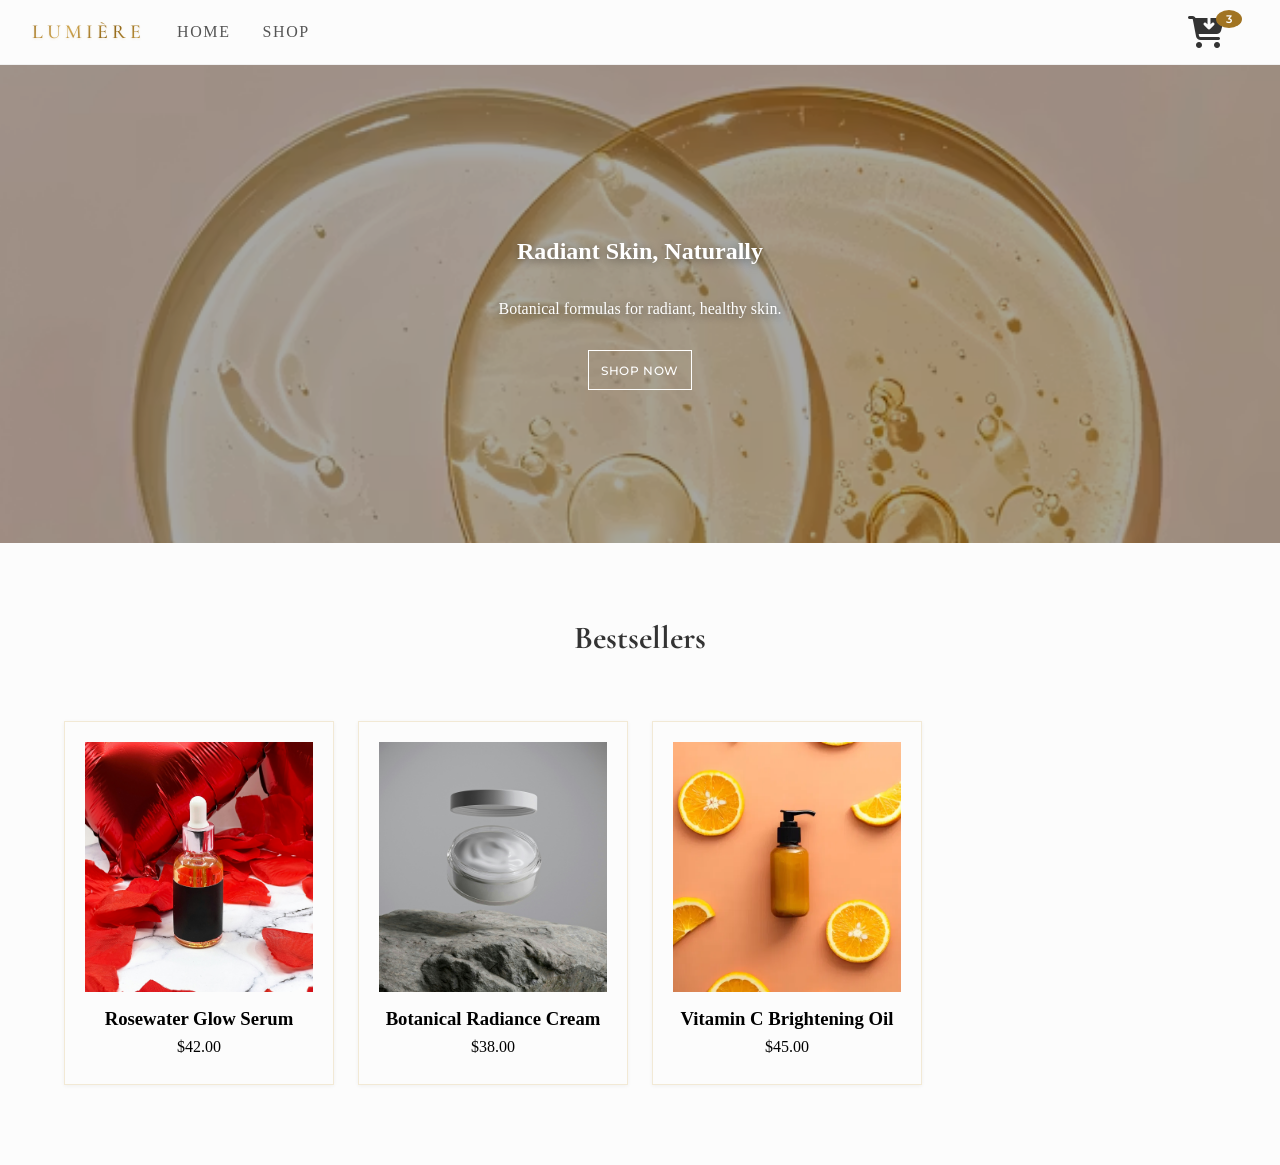
==== index.html @ 6f9b5c1b "Rename home.html to index.html" ====
<!DOCTYPE html>
<html lang="en">
<head>
  <meta charset="UTF-8">
  <meta name="viewport" content="width=device-width, initial-scale=1.0">
  <title>Lumière | Home</title>
  <link rel="stylesheet" href="styles/style.css">
  <link rel="stylesheet" href="https://cdnjs.cloudflare.com/ajax/libs/font-awesome/6.5.1/css/all.min.css">
</head>
<body>
  <header>
    <div class="header-left-group">
      <a href="home.html" class="logo">LUMIÈRE</a>
      <nav>
        <a href="home.html">Home</a>
        <a href="shop.html">Shop</a>
      </nav>
    </div>
   <a href="checkout.html">
      <i class="fa-solid fa-cart-arrow-down cart-icon"></i>
      <span class="cart-count js-cart-count">0</span>
    </a>
  </header>

  <section class="hero">
    <h1>Radiant Skin, Naturally</h1>
    <p>Botanical formulas for radiant, healthy skin.</p>
    <a href="shop.html" class="add-button">Shop Now</a>
  </section>

  <section class="featured-section">
    <h2 class="section-title">Bestsellers</h2>
    <div class="products-grid">
      <div class="product-container">
        <img src="images/serum.jpg" alt="Rosewater Glow Serum">
        <h3>Rosewater Glow Serum</h3>
        <p>$42.00</p>
      </div>

      <div class="product-container">
        <img src="images/cream.jpg" alt="Botanical Radiance Cream">
        <h3>Botanical Radiance Cream</h3>
        <p>$38.00</p>
      </div>

      <div class="product-container">
        <img src="images/oil.jpg" alt="Vitamin C Brightening Oil">
        <h3>Vitamin C Brightening Oil</h3>
        <p>$45.00</p>
      </div>
    </div>
  </section>
  <script type="module" src="/data/cart.js"></script>
</body>
</html>
---- styles/style.css ----
@import url('https://fonts.googleapis.com/css2?family=Cormorant+Garamond:wght@500;600&family=Montserrat:wght@400;500;600&display=swap');

body {
  background-color: #fcfcfc; 
  margin: 0;
}

header {
  display: flex;
  justify-content: space-between;
  align-items: center;
  padding: 1rem 2rem;
  border-bottom: 1px solid #f0f0f0; 
  gap: 2rem;
}

header a[href="checkout.html"] {
  position: relative;
  display: inline-flex;
  align-items: center;
  overflow: visible;
  text-decoration: none;
}

header a[href="checkout.html"]:focus-visible {
  outline: 2px solid #a17422;
  outline-offset: 3px;
}

.logo {
  font-family: 'Cormorant Garamond', serif;
  font-size: 1.25rem;          
  font-weight: 500;
  letter-spacing: 0.2em;      
  text-transform: uppercase;
  line-height: 1;              
  margin: 0;                  
  background: linear-gradient(135deg, #a17422, #d1a751, #916616, #c59b43);
  -webkit-background-clip: text;
  -webkit-text-fill-color: transparent;
  filter: drop-shadow(0px 1px 1px rgba(161, 116, 34, 0.15)); 
  cursor: pointer;
  text-decoration: none;
}


nav {
  display: flex;
  align-items: center;
  gap: 2rem;
}

nav a {
  text-decoration: none;
  text-transform: uppercase;
  letter-spacing: 0.1em;
  font-weight: 500;
  color: #555;
  transition: color 0.2s ease;
}

nav a:hover {
  color: #a17422;
}

nav a:focus-visible,
.logo:focus-visible {
  outline: 2px solid #a17422;
  outline-offset: 3px;
}

.cart-icon {
  font-size: 2rem;
  color: #333;
  cursor: pointer;
  margin-right: 1.5rem;
  display: inline-block; 
  line-height: 1;
}

.cart-icon:focus-visible {
  outline: 2px solid #a17422;
  outline-offset: 3px;
}

.cart-count {
  position: absolute;
  top: -6px;
  right: 6px;
  background-color: #a17422;
  color: #fff;
  font-family: 'Montserrat', sans-serif;
  font-size: 11px;
  font-weight: 600;
  min-width: 18px;
  height: 18px;
  line-height: 18px;
  text-align: center;
  padding: 0 4px;
  border-radius: 50%;
  z-index: 10;
}


.products-grid {
  display: grid;
  grid-template-columns: repeat(auto-fill, minmax(250px, 1fr));
  gap: 1.5rem; 
  padding: 2rem;
}

.product-container {
  border: 1px solid rgba(226, 203, 153, 0.4);
  border-radius: 0;
  padding: 1.25rem;
  box-shadow: 0 1px 4px rgba(0,0,0,0.05);
  display: flex;
  flex-direction: column;
  min-width: 0;
  transition: box-shadow 0.25s ease, transform 0.25s ease;
}

.product-container:hover {
  box-shadow: 0 6px 20px rgba(0,0,0,0.08);
  transform: translateY(-3px);
}

.product-container img {
  width: 100%;
  height: 250px;
  object-fit: cover;
  border-radius: 0;
  margin-bottom: 1rem;
  transition: transform 0.4s ease;
}

.product-container:hover img {
  transform: scale(1.03);
}

.product-container h3, 
.product-container p {
  margin: 0 0 0.5rem 0;
}

.purchase-controls {
  display: flex;
  align-items: center;
  gap: 12px;     
  width: 100%;
  min-width: 0;
  margin-top: auto;
  padding-top: 0.5rem;
}


.qty-container {
  display: flex;
  align-items: center;
  gap: 8px;
  font-family: 'Montserrat', sans-serif;
}

.qty-container label {
  font-size: 0.75rem;
  letter-spacing: 0.1em;
  color: #777;
  text-transform: uppercase;
  margin-bottom: 0; 
}

.lumiere-select {
  height: 40px; 
  padding: 0;
  font-size: 0.85rem;
  border: 1px solid #ccc;
  border-radius: 0; 
  background-color: #fff;
  cursor: pointer;
  min-width: 90px;
  box-sizing: border-box; 
  transition: border-color 0.2s ease;

  display: inline-flex;
  flex-direction: row;
  align-items: center;
  justify-content: space-between;
}

.lumiere-select:focus-within {
  border-color: #a17422;
}

.stepper-btn {
  background: none;
  border: none;
  height: 100%;
  width: 28px;
  font-family: 'Montserrat', sans-serif;
  font-size: 1rem;
  color: #111;
  cursor: pointer;
  display: flex;
  align-items: center;
  justify-content: center;
  transition: background-color 0.15s ease;
}

.stepper-btn:hover {
  background-color: #f5f5f5;
}

.stepper-btn:focus-visible {
  outline: 2px solid #a17422;
  outline-offset: -2px;
}

.stepper-btn:disabled {
  color: #ccc;
  cursor: not-allowed;
  background-color: transparent;
}

.stepper-val {
  font-size: 0.85rem;
  font-weight: 500;
  color: #111;
  user-select: none;
  padding: 0 4px;
  text-align: center;
}


.add-button {
  font-family: 'Montserrat', sans-serif;
  background-color: transparent;
  color: #111111;
  border: 1px solid #111111;
  border-radius: 0px;
  padding: 0 12px;
  font-size: 0.75rem;
  font-weight: 500;
  text-transform: uppercase;
  letter-spacing: 0.05em;
  white-space: nowrap;
  overflow: hidden;
  text-overflow: ellipsis;
  cursor: pointer;
  transition: all 0.25s ease;

  display: inline-flex;
  align-items: center;
  justify-content: center;
  flex-grow: 1;
  flex-shrink: 1;
  min-width: 0;
  height: 40px;
  box-sizing: border-box;
  text-decoration: none;
}

.add-button:hover {
  background-color: #111111;
  color: #ffffff;
}

.add-button:active {
  transform: scale(0.98);
}

.add-button:focus-visible {
  outline: 2px solid #a17422;
  outline-offset: 2px;
}


.lumiere-search-container {
    position: relative;
    display: flex;
    align-items: center;
    max-width: 300px;
    margin: 0;
}

.lumiere-search-container input[type="text"] {
    width: 100%;
    padding: 8px 35px 8px 12px;
    border: 1px solid #e0dcd3;
    border-radius: 4px;
    font-family: 'Montserrat', sans-serif;
    font-size: 14px;
    background-color: #faf9f6;
    color: #1a1a1a;
    outline: none;
    transition: border-color 0.3s ease;
    box-sizing: border-box;
}

.lumiere-search-container input[type="text"]:focus {
    border-color: #c5a880;
}

.lumiere-search-container .search-icon {
    position: absolute;
    right: 12px;
    top: 50%;
    transform: translateY(-50%);
    color: #c5a880;
    font-size: 14px;
    pointer-events: none;
}
.header-left-group {
  display: flex;
  align-items: center;
  gap: 2rem;
}

.hero {
  position: relative;
  text-align: center;
  padding: 4rem 2rem;
  background-image: url('../images/backgroundimage.avif');
  background-size: cover;
  background-position: center 30%;
  min-height: 350px;
  display: flex;
  flex-direction: column;
  align-items: center;
  justify-content: center;
}

.hero::before {
  content: '';
  position: absolute;
  inset: 0;
  background: rgba(0,0,0,0.35);
}

.hero h1,
.hero p,
.hero .add-button {
  position: relative;
  z-index: 1;
}

.hero h1,
.hero p {
  color: #fff;
  text-shadow: 0 2px 8px rgba(0,0,0,0.4);
}

.hero .add-button {
  flex-grow: 0;
  color: #fff;
  border-color: #fff;
  margin-top: 1rem;
}

.hero .add-button:hover {
  background-color: #fff;
  color: #111;
}

.featured-section {
  padding: 3rem 2rem;
  text-align: center;
}

.section-title {
  font-family: 'Cormorant Garamond', serif;
  font-size: 2rem;
  color: #333;
  margin-bottom: 2rem;
}
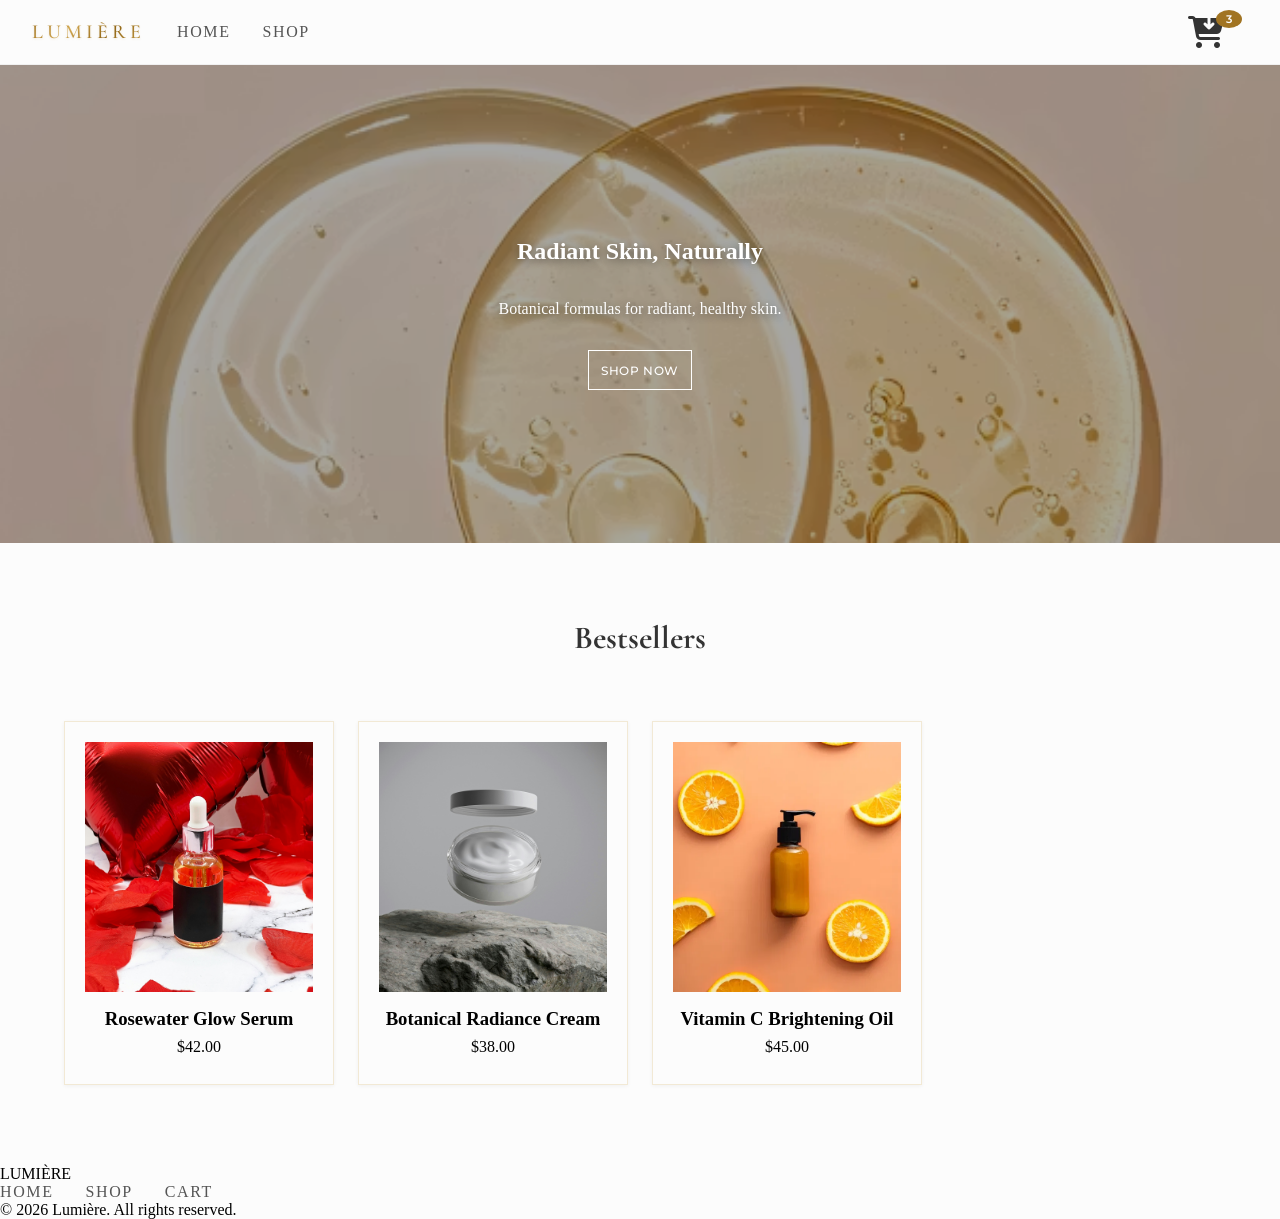
==== commit 9a28bb9f: "Update index.html" ====
--- a/index.html
+++ b/index.html
@@ -10,24 +10,22 @@
 <body>
   <header>
     <div class="header-left-group">
-      <a href="home.html" class="logo">LUMIÈRE</a>
+      <a href="index.html" class="logo">LUMIÈRE</a>
       <nav>
-        <a href="home.html">Home</a>
+        <a href="index.html">Home</a>
         <a href="shop.html">Shop</a>
       </nav>
     </div>
-   <a href="checkout.html">
+    <a href="checkout.html">
       <i class="fa-solid fa-cart-arrow-down cart-icon"></i>
       <span class="cart-count js-cart-count">0</span>
     </a>
   </header>
-
   <section class="hero">
     <h1>Radiant Skin, Naturally</h1>
     <p>Botanical formulas for radiant, healthy skin.</p>
     <a href="shop.html" class="add-button">Shop Now</a>
   </section>
-
   <section class="featured-section">
     <h2 class="section-title">Bestsellers</h2>
     <div class="products-grid">
@@ -36,13 +34,11 @@
         <h3>Rosewater Glow Serum</h3>
         <p>$42.00</p>
       </div>
-
       <div class="product-container">
         <img src="images/cream.jpg" alt="Botanical Radiance Cream">
         <h3>Botanical Radiance Cream</h3>
         <p>$38.00</p>
       </div>
-
       <div class="product-container">
         <img src="images/oil.jpg" alt="Vitamin C Brightening Oil">
         <h3>Vitamin C Brightening Oil</h3>
@@ -50,6 +46,17 @@
       </div>
     </div>
   </section>
-  <script type="module" src="/data/cart.js"></script>
+
+  <footer>
+    <div class="footer-logo">LUMIÈRE</div>
+    <nav class="footer-nav">
+      <a href="index.html">Home</a>
+      <a href="shop.html">Shop</a>
+      <a href="checkout.html">Cart</a>
+    </nav>
+    <div class="footer-copyright">© 2026 Lumière. All rights reserved.</div>
+  </footer>
+
+  <script type="module" src="data/cart.js"></script>
 </body>
 </html>
--- a/styles/style.css
+++ b/styles/style.css
@@ -159,6 +159,7 @@
   align-items: center;
   gap: 8px;
   font-family: 'Montserrat', sans-serif;
+  min-width: 0;
 }
 
 .qty-container label {
@@ -185,6 +186,7 @@
   flex-direction: row;
   align-items: center;
   justify-content: space-between;
+  flex-shrink: 0;
 }
 
 .lumiere-select:focus-within {
@@ -204,6 +206,7 @@
   align-items: center;
   justify-content: center;
   transition: background-color 0.15s ease;
+  flex-shrink: 0;
 }
 
 .stepper-btn:hover {
@@ -371,4 +374,93 @@
   font-size: 2rem;
   color: #333;
   margin-bottom: 2rem;
-}+}
+
+/* ================= MOBILE ================= */
+@media (max-width: 600px) {
+  header {
+    flex-wrap: wrap;
+    padding: 1rem;
+    gap: 1rem;
+  }
+
+  .header-left-group {
+    gap: 1rem;
+  }
+
+  nav {
+    gap: 1rem;
+  }
+
+  .lumiere-search-container {
+    order: 3;
+    max-width: 100%;
+    flex-basis: 100%;
+  }
+
+  header a[href="checkout.html"] {
+    margin-left: auto;
+  }
+
+  .cart-icon {
+    margin-right: 0;
+  }
+
+  .products-grid {
+    grid-template-columns: repeat(auto-fill, minmax(140px, 1fr));
+    gap: 0.75rem;
+    padding: 1rem;
+  }
+
+  .product-container {
+    padding: 0.75rem;
+    min-width: 0;
+  }
+
+  .product-container img {
+    height: 130px;
+  }
+
+  .product-container h3 {
+    font-size: 0.85rem;
+    line-height: 1.3;
+  }
+
+  .product-container p {
+    font-size: 0.8rem;
+  }
+
+  .purchase-controls {
+    flex-direction: column;
+    align-items: stretch;
+    gap: 10px;
+    margin-top: 12px;
+  }
+
+  .qty-container {
+    justify-content: center;
+    width: 100%;
+    flex-direction: column;
+    align-items: stretch;
+    gap: 4px;
+  }
+
+  .qty-container label {
+    text-align: center;
+  }
+
+  .lumiere-select {
+    min-width: 0;
+    width: 100%;
+    height: 38px;
+    box-sizing: border-box;
+  }
+
+  .add-button {
+    width: 100%;
+    font-size: 0.7rem;
+    padding: 0 8px;
+    height: 38px;
+    letter-spacing: 0.03em;
+  }
+}
